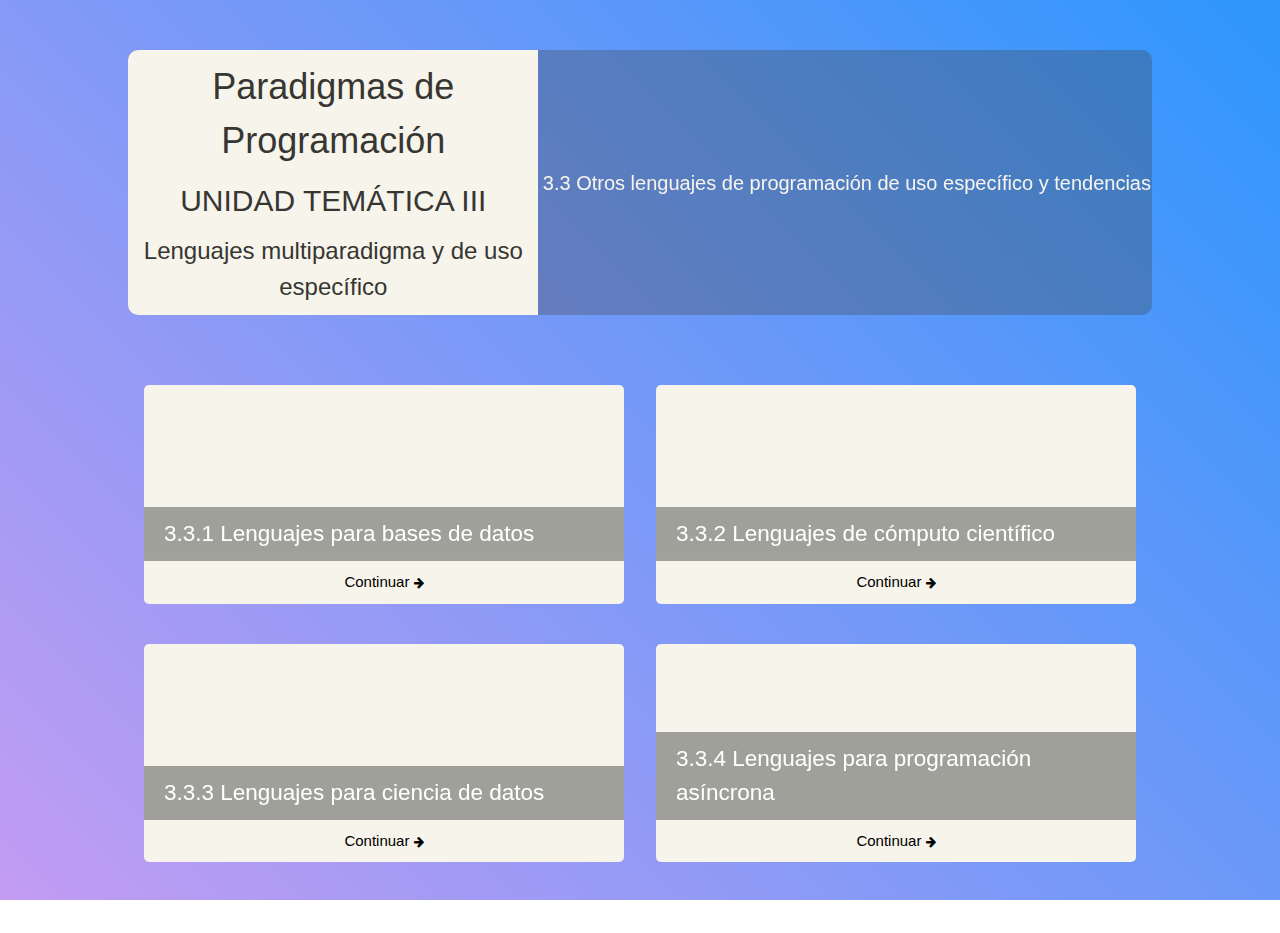
==== index.html @ 08907e10 "Initial commit" ====
<!DOCTYPE html>
<html lang="en">

<head>
    <meta charset="UTF-8">
    <meta http-equiv="X-UA-Compatible" content="IE=edge">
    <meta name="viewport" content="width=device-width, initial-scale=1.0">
    <link rel="stylesheet" href="css/style.css">
    <link rel="stylesheet" href="https://www.w3schools.com/w3css/4/w3.css">
    <link rel="stylesheet" href="https://cdnjs.cloudflare.com/ajax/libs/font-awesome/4.7.0/css/font-awesome.min.css">
    <title>Unidad Tem&aacute;tica III</title>
</head>

<body>
    <div id="main_container">
        <div id="gradient"></div>
        <div id="title_container">
            <div id="cristal_title"></div>
            <div class="title_info" id="title_info_iz">
                <h1>Paradigmas de Programaci&oacute;n</h1>
                <h2>UNIDAD TEM&Aacute;TICA III</h2>
                <h3>Lenguajes multiparadigma y de uso espec&iacute;fico</h3>
            </div>
            <div class="title_info" id="title_info_der">
                <div>
                    <h4>3.3 Otros lenguajes de programaci&oacute;n de uso espec&iacute;fico y tendencias</h4>
                </div>
            </div>
        </div>
        <div id="card_container">
            <div class="w3-cell-row">
                <div class="w3-container w3-center w3-animate-zoom w3-cell">

                    <div class="card">
                        <div class="card_title" id="card_bd">
                            <h3 class="subtopic_title">3.3.1 Lenguajes para bases de datos</h2>
                        </div>

                        <div class="card_btn">
                            <a href="lenguajesBD.html">Continuar <i class="fa fa-arrow-right w3-small"></i>
                            </a>
                        </div>
                    </div>

                </div>
                <div class="w3-container w3-center w3-animate-zoom w3-cell">

                    <div class="card">
                        <div class="card_title" id="card_cc">
                            <h3 class="subtopic_title">3.3.2 Lenguajes de c&oacute;mputo cient&iacute;fico</h2>
                        </div>

                        <div class="card_btn">
                            <a href="lenguajesBD.html">Continuar <i class="fa fa-arrow-right w3-small"></i>
                            </a>
                        </div>
                    </div>

                </div>
            </div>
            <div class="w3-cell-row">
                <div class="w3-container w3-center w3-animate-zoom w3-cell">

                    <div class="card">
                        <div class="card_title" id="card_cd">
                            <h3 class="subtopic_title">3.3.3 Lenguajes para ciencia de datos</h2>
                        </div>
                        <div class="card_btn">
                            <a href="lenguajesBD.html">
                                Continuar <i class="fa fa-arrow-right w3-small"></i>
                            </a>
                        </div>
                    </div>

                </div>
                <div class="w3-container w3-center w3-animate-zoom w3-cell">

                    <div class="card">
                        <div class="card_title" id="card_pa">
                            <h3 class="subtopic_title">3.3.4 Lenguajes para programaci&oacute;n as&iacute;ncrona</h2>
                        </div>
                        <div class="card_btn">
                            <a href="lenguajesBD.html">Continuar <i class="fa fa-arrow-right w3-small"></i>
                            </a>
                        </div>
                    </div>

                </div>
            </div>
        </div>
    </div>
</body>

</html>
---- css/style.css ----
html {
    font-family: "Roboto", "Helvetica", "Arial", sans-serif;
    height: 100%;
}

#main_container {
    margin: auto;
    width: 100%;
    height: 100%;
    position: absolute;
    top: 0;
    left: 0;
}

#gradient {
    z-index: 0;
    position: fixed;
    width: 100%;
    height: 100%;
    background: rgb(195, 156, 242);
    background: linear-gradient(45deg, rgba(195, 156, 242, 1) 0%, rgba(45, 150, 253, 1) 100%);
}

#title_container,
#central_panel {
    position: relative;
    width: 80%;
    margin: auto;
    text-align: center;
    margin-top: 50px;
    -webkit-animation: fadein 2s;
    -moz-animation: fadein 2s;
    -ms-animation: fadein 2s;
    -o-animation: fadein 2s;
    animation: fadein 2s;
}

#interaction_panel {
    position: relative;
    width: 100%;
    margin: auto;
    width: 100%;
}

#info_panel {
    padding-left: 50px;
    padding-right: 50px;
    height: 500px;
    border-top-right-radius: 10px;
    border-bottom-right-radius: 10px;
    position: relative;
    width: 80%;
    background-color: #f6f4eb;
    background: url("https://static.brusheezy.com/system/resources/previews/000/018/482/original/notebook-paper-texture-photoshop-textures.jpg") center / cover;
    margin: auto;
}

#card_container {
    position: relative;
    margin: auto;
    width: 80%;
    padding-top: 50px;
    padding-bottom: 50px;
}

.title_info {
    position: relative;
    z-index: 10;
    display: inline-block;
    vertical-align: middle;
}

#title_info_iz {
    color: #363633;
    background-color: #f6f4eb;
    width: 40%;
    border-top-left-radius: 10px;
    border-bottom-left-radius: 10px;
}

#title_info_der {
    color: #f6f4eb;
    width: 59.5%;
}

#cristal_title {
    position: absolute;
    width: 100%;
    height: 100%;
    z-index: 0;
    background-color: rgba(65, 68, 71, 0.322);
    border-radius: 10px;
}

@keyframes fadein {
    from {
        opacity: 0;
    }
    to {
        opacity: 1;
    }
}

@-moz-keyframes fadein {
    from {
        opacity: 0;
    }
    to {
        opacity: 1;
    }
}

@-webkit-keyframes fadein {
    from {
        opacity: 0;
    }
    to {
        opacity: 1;
    }
}

@-ms-keyframes fadein {
    from {
        opacity: 0;
    }
    to {
        opacity: 1;
    }
}

@-o-keyframes fadein {
    from {
        opacity: 0;
    }
    to {
        opacity: 1;
    }
}

.card {
    position: relative;
    width: 100%;
    background-color: #f6f4eb;
    border-radius: 5px;
    margin-top: 20px;
    margin-bottom: 20px;
}

.card_title {
    position: relative;
    width: 100%;
    border-top-right-radius: 5px;
    border-top-left-radius: 5px;
    color: #fff;
    text-align: left;
    height: 176px;
}

#card_bd {
    background: url('https://concepto.de/wp-content/uploads/2018/04/base-de-datos-min-e1523470739502.jpg') center / cover;
}

#card_cc {
    background: url('https://cdn1.adaptixnetworks.com/wp-content/uploads/equipo-de-computo.jpg') center / cover;
}

#card_cd {
    background: url('https://www.ceupe.com/images/easyblog_articles/1583/trabajo-analisis-datos.jpg') center / cover;
}

#card_pa {
    background: url('https://dominiotic.com/wp-content/uploads/2018/09/programming-journal-overview.jpg') center / cover;
}

.card_resume {
    margin: auto;
    width: 95%;
    padding-top: 20px;
    padding-bottom: 10px;
    padding-left: 10px;
    padding-right: 10px;
    text-align: justify;
    border-bottom: solid 1px #7a7a78;
}

.subtopic_title {
    font-size: 150%;
    position: absolute;
    bottom: 0px;
    vertical-align: baseline;
    padding-right: 20px;
    padding-left: 20px;
    padding-top: 10px;
    padding-bottom: 10px;
    width: 100%;
    margin-bottom: 0px;
    background-color: rgba(19, 22, 24, 0.377);
    backdrop-filter: blur(5px);
}

.card_btn a {
    padding: 10px;
    display: inline-block;
    width: 100%;
    text-decoration: none;
    border-bottom-left-radius: 5px;
    border-bottom-right-radius: 5px;
    transition: 0.5s;
}

.card_btn a:hover {
    background-color: #2d96fd;
    color: white;
}

.nav_bar {
    position: relative;
    width: 100%;
    background-color: #f6f4eb;
}

.btn_bar {
    position: relative;
    background: linear-gradient(to right, rgba(195, 156, 242, 1) 50%, #f6f4eb 50%);
    background-size: 200% 100%;
    background-position: right bottom;
}

.nav_bar>a {
    text-decoration: none;
}

.ribbon {
    padding-right: 25px!important;
    transition: all .5s ease-out;
    margin-top: 10px;
    clip-path: polygon(100% 0%, 92% 50%, 100% 100%, 0 100%, 0 50%, 0 0);
}

.ribbon>span {
    position: relative;
    display: block;
    width: 100px;
}

.stabilo_melon {
    background-color: rgb(248, 182, 168)!important;
}

.stabilo_yellow {
    background-color: rgb(253, 255, 180)!important;
}

.stabilo_pink {
    background-color: rgb(247, 194, 214)!important;
}

.stabilo_blue {
    background-color: rgb(195, 239, 252)!important;
}

.stabilo_green {
    background-color: rgb(215, 248, 143)!important;
}

.stabilo_purple {
    background-color: rgb(195, 187, 236)!important;
}

.ribbon:hover {
    width: 150%!important;
}

.ribbon_selected {
    width: 150%!important;
}
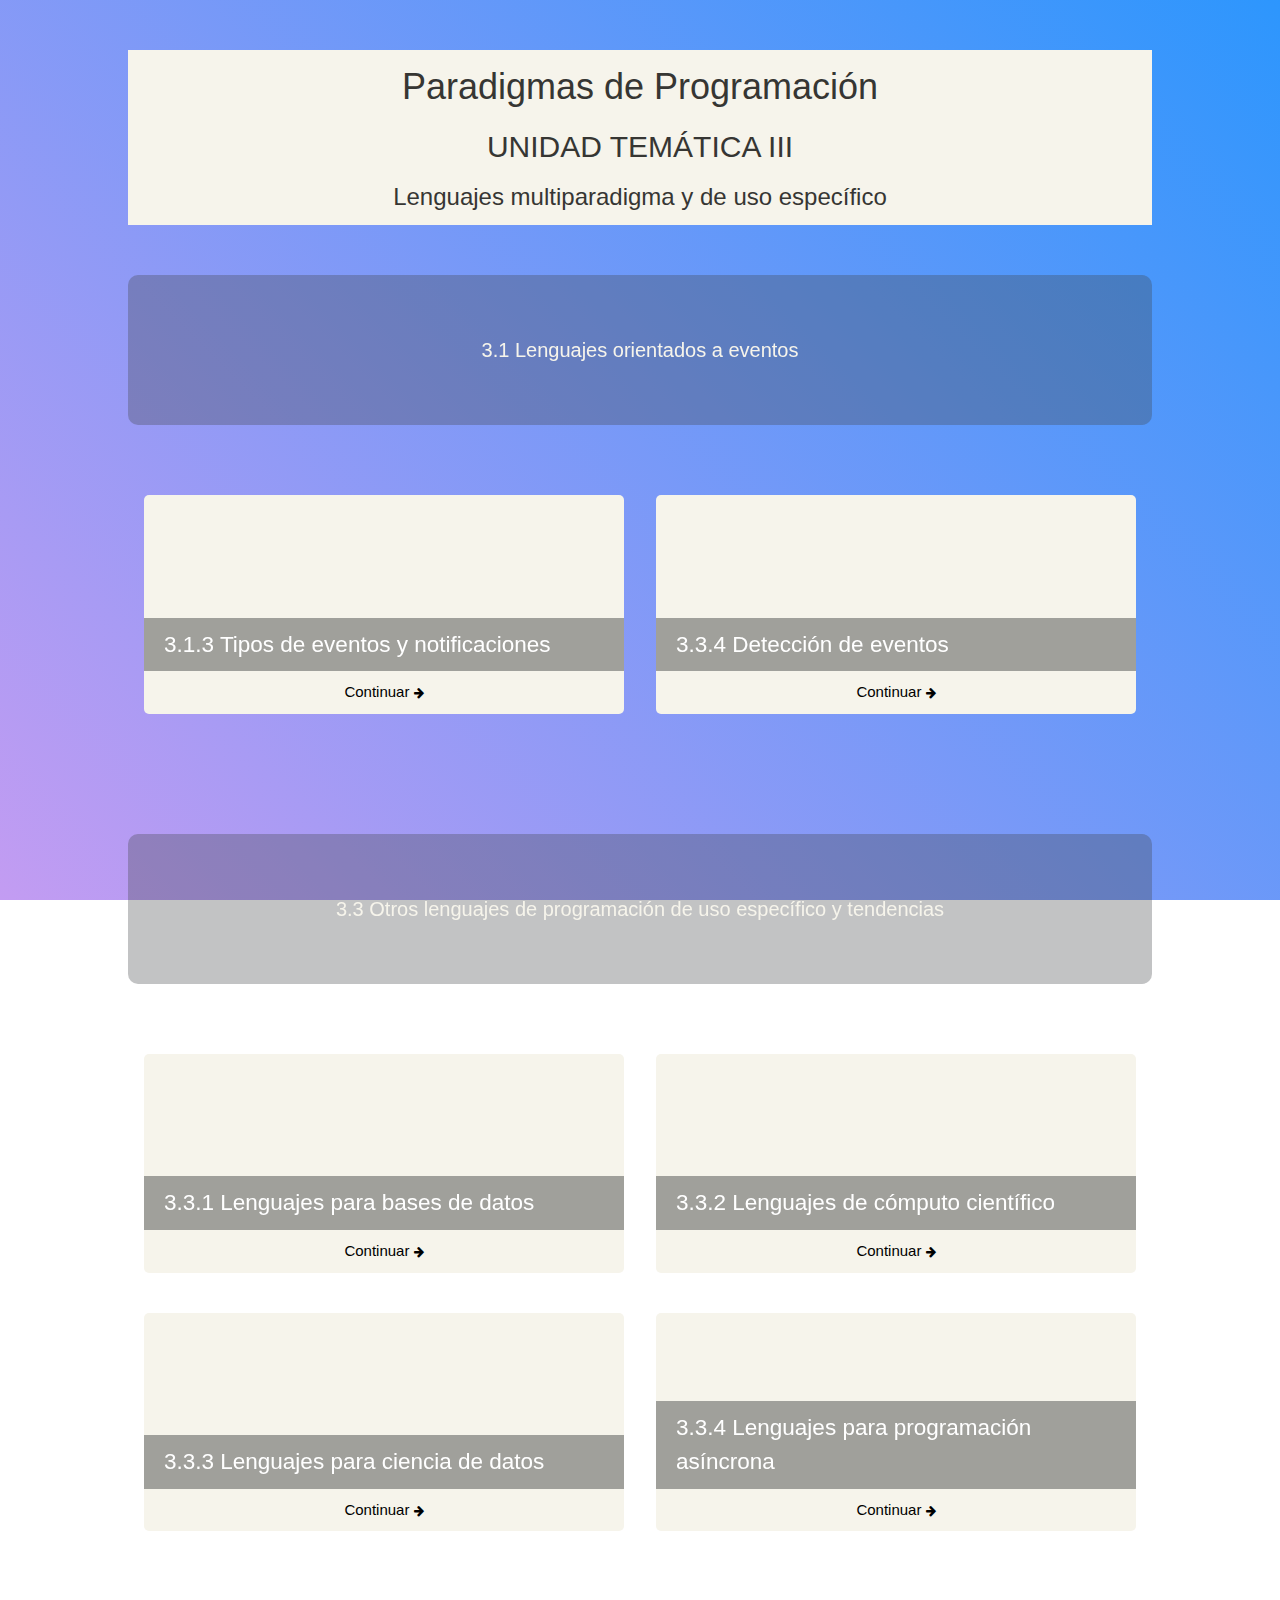
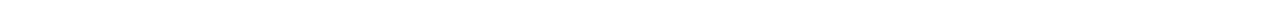
==== commit 70a67aea: "info sobre tema 3.1.3" ====
--- a/index.html
+++ b/index.html
@@ -14,20 +14,64 @@
 <body>
     <div id="main_container">
         <div id="gradient"></div>
-        <div id="title_container">
-            <div id="cristal_title"></div>
-            <div class="title_info" id="title_info_iz">
+        <div class="title_container">
+            <div class="w3-container w3-center title_info_white">
                 <h1>Paradigmas de Programaci&oacute;n</h1>
                 <h2>UNIDAD TEM&Aacute;TICA III</h2>
                 <h3>Lenguajes multiparadigma y de uso espec&iacute;fico</h3>
             </div>
-            <div class="title_info" id="title_info_der">
-                <div>
+        </div>
+        <div class="title_container">
+            <div class="cristal_title"></div>
+            <div class="title_info">
+                <div class="w3-center">
+                    <h4>3.1 Lenguajes orientados a eventos</h4>
+                </div>
+            </div>
+        </div>
+
+        <div class="card_container">
+            <div class="w3-cell-row">
+                <div class="w3-container w3-center w3-animate-zoom w3-cell">
+
+                    <div class="card">
+                        <div class="card_title" id="card_evt">
+                            <h3 class="subtopic_title">3.1.3 Tipos de eventos y notificaciones</h2>
+                        </div>
+
+                        <div class="card_btn">
+                            <a href="tiposDeEventos.html">Continuar <i class="fa fa-arrow-right w3-small"></i>
+                            </a>
+                        </div>
+                    </div>
+
+                </div>
+                <div class="w3-container w3-center w3-animate-zoom w3-cell">
+
+                    <div class="card">
+                        <div class="card_title" id="card_evt_handle">
+                            <h3 class="subtopic_title">3.3.4 Detecci&oacute;n de eventos</h2>
+                        </div>
+
+                        <div class="card_btn">
+                            <a href="#">Continuar <i class="fa fa-arrow-right w3-small"></i>
+                            </a>
+                        </div>
+                    </div>
+
+                </div>
+            </div>
+        </div>
+        <div class="title_container">
+            <div class="cristal_title"></div>
+            <div class="title_info">
+                <div class="w3-center">
                     <h4>3.3 Otros lenguajes de programaci&oacute;n de uso espec&iacute;fico y tendencias</h4>
                 </div>
             </div>
         </div>
-        <div id="card_container">
+
+        <div class="card_container">
             <div class="w3-cell-row">
                 <div class="w3-container w3-center w3-animate-zoom w3-cell">
 
@@ -51,7 +95,7 @@
                         </div>
 
                         <div class="card_btn">
-                            <a href="lenguajesBD.html">Continuar <i class="fa fa-arrow-right w3-small"></i>
+                            <a href="lenguajesComputoCientifico.html">Continuar <i class="fa fa-arrow-right w3-small"></i>
                             </a>
                         </div>
                     </div>
@@ -66,7 +110,7 @@
                             <h3 class="subtopic_title">3.3.3 Lenguajes para ciencia de datos</h2>
                         </div>
                         <div class="card_btn">
-                            <a href="lenguajesBD.html">
+                            <a href="lenguajesCienciaDatos.html">
                                 Continuar <i class="fa fa-arrow-right w3-small"></i>
                             </a>
                         </div>
@@ -80,7 +124,7 @@
                             <h3 class="subtopic_title">3.3.4 Lenguajes para programaci&oacute;n as&iacute;ncrona</h2>
                         </div>
                         <div class="card_btn">
-                            <a href="lenguajesBD.html">Continuar <i class="fa fa-arrow-right w3-small"></i>
+                            <a href="lenguajesPrograAsincrona.html">Continuar <i class="fa fa-arrow-right w3-small"></i>
                             </a>
                         </div>
                     </div>
--- a/css/style.css
+++ b/css/style.css
@@ -21,7 +21,7 @@
     background: linear-gradient(45deg, rgba(195, 156, 242, 1) 0%, rgba(45, 150, 253, 1) 100%);
 }
 
-#title_container,
+.title_container,
 #central_panel {
     position: relative;
     width: 80%;
@@ -45,17 +45,19 @@
 #info_panel {
     padding-left: 50px;
     padding-right: 50px;
-    height: 500px;
+    height: 100%;
     border-top-right-radius: 10px;
     border-bottom-right-radius: 10px;
     position: relative;
     width: 80%;
     background-color: #f6f4eb;
-    background: url("https://static.brusheezy.com/system/resources/previews/000/018/482/original/notebook-paper-texture-photoshop-textures.jpg") center / cover;
-    margin: auto;
-}
-
-#card_container {
+    background: url("https://img.freepik.com/foto-gratis/textura-papel-arrugado-blanco_53876-95917.jpg?size=338&ext=jpg") center / cover;
+    margin: auto;
+    padding-bottom: 20px;
+    margin-bottom: 50px;
+}
+
+.card_container {
     position: relative;
     margin: auto;
     width: 80%;
@@ -63,27 +65,30 @@
     padding-bottom: 50px;
 }
 
+.main_container {
+    position: relative;
+    z-index: 10;
+    width: 80%;
+    margin: auto;
+    background-color: #f6f4eb;
+}
+
 .title_info {
     position: relative;
     z-index: 10;
-    display: inline-block;
     vertical-align: middle;
-}
-
-#title_info_iz {
+    color: #f6f4eb;
+    padding: 50px;
+}
+
+.title_info_white {
+    position: relative;
+    z-index: 10;
     color: #363633;
     background-color: #f6f4eb;
-    width: 40%;
-    border-top-left-radius: 10px;
-    border-bottom-left-radius: 10px;
-}
-
-#title_info_der {
-    color: #f6f4eb;
-    width: 59.5%;
-}
-
-#cristal_title {
+}
+
+.cristal_title {
     position: absolute;
     width: 100%;
     height: 100%;
@@ -170,6 +175,14 @@
 
 #card_pa {
     background: url('https://dominiotic.com/wp-content/uploads/2018/09/programming-journal-overview.jpg') center / cover;
+}
+
+#card_evt {
+    background: url('https://i.stack.imgur.com/YrZrs.jpg') center / cover;
+}
+
+#card_evt_handle {
+    background: url('https://prografacilsite.files.wordpress.com/2017/06/012.png') center / cover;
 }
 
 .card_resume {
@@ -273,4 +286,76 @@
 
 .ribbon_selected {
     width: 150%!important;
+}
+
+.figure {
+    width: 100%;
+}
+
+.figure-50 {
+    width: 50%;
+}
+
+.figure-80 {
+    width: 80%;
+}
+
+#fortran_icon {
+    background: url(https://wikiimg.tojsiabtv.com/wikipedia/commons/thumb/b/b8/Fortran_logo.svg/1200px-Fortran_logo.svg.png) center / cover;
+}
+
+#matlab_icon {
+    background: url(https://upload.wikimedia.org/wikipedia/commons/thumb/2/21/Matlab_Logo.png/667px-Matlab_Logo.png) center / cover;
+}
+
+#scilab_icon {
+    background: url(https://avatars.githubusercontent.com/u/16873035?s=280&v=4) center / cover;
+}
+
+#GNU_icon {
+    background: url(https://user-images.githubusercontent.com/52218/81157153-f9f20980-8f86-11ea-9a37-7bdb869326fc.png) center / cover;
+}
+
+#comsol_icon {
+    background: url(https://download.cahdroid.com/wp-content/uploads/2021/03/Comsol-Multiphysics-Free-Download.jpg) center / cover;
+}
+
+#r_icon {
+    background: url(https://ih1.redbubble.net/image.557982533.5501/st,small,507x507-pad,600x600,f8f8f8.jpg) center / cover;
+}
+
+#python_icon {
+    background: url(https://e7.pngegg.com/pngimages/761/45/png-clipart-professional-python-programmer-computer-programming-android-android-blue-logo-thumbnail.png) center / cover;
+}
+
+#sql_icon {
+    background: url(https://blog.desafiolatam.com/wp-content/uploads/2018/05/sql-logo.png) center / cover;
+}
+
+#java_icon {
+    background: url(https://cdn.worldvectorlogo.com/logos/java.svg) center / cover;
+}
+
+#scala_icon {
+    background: url(https://logowik.com/content/uploads/images/scala3486.jpg) center / cover;
+}
+
+#julia_icon {
+    background: url(https://yt3.ggpht.com/ytc/AKedOLRTag_BUufSPddbTf92uOWlkGEY8yZlTsv_1Q-bwQ=s900-c-k-c0x00ffffff-no-rj) center / cover;
+}
+
+.language_icon {
+    width: 50px;
+    height: 50px;
+    border-radius: 25px;
+}
+
+.language_list {
+    margin-top: 10px;
+    margin-bottom: 10px;
+}
+
+.language_info {
+    padding-right: 20px;
+    padding-left: 20px;
 }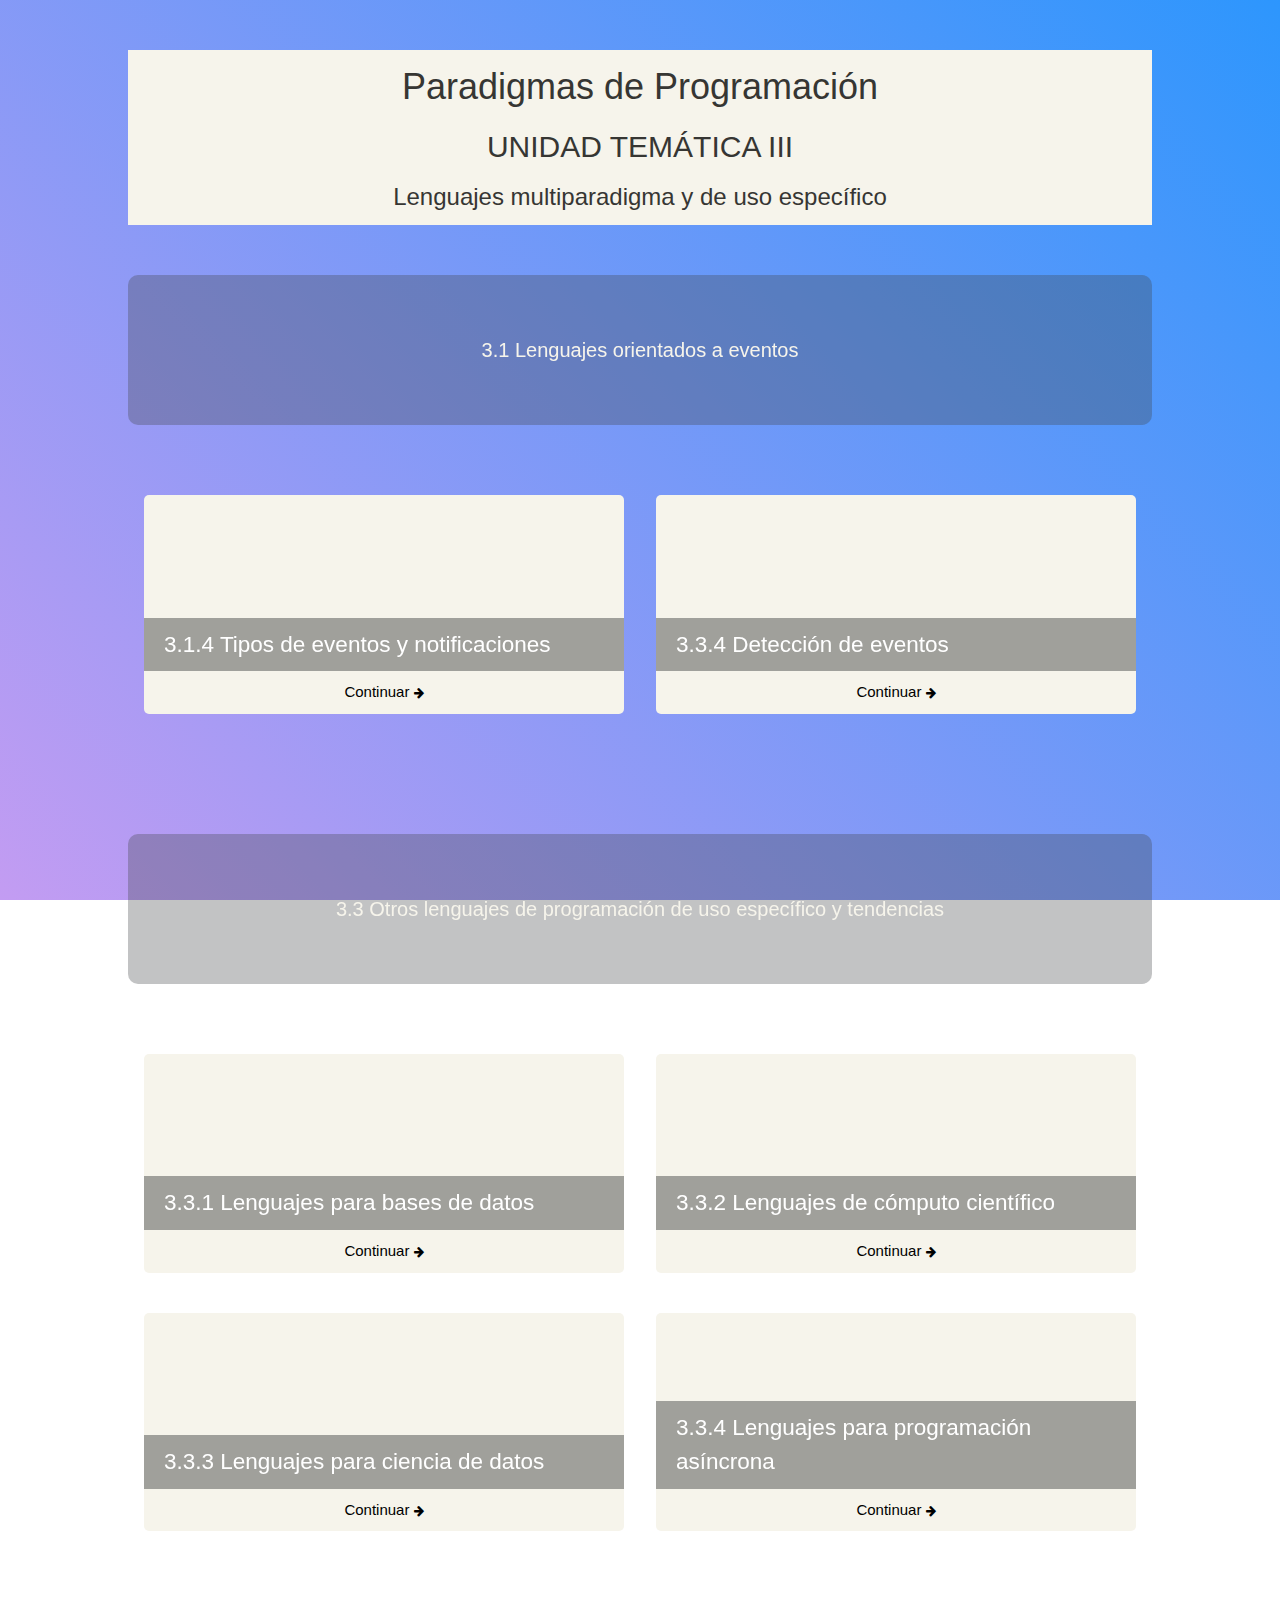
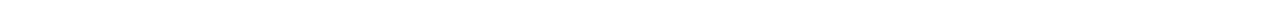
==== commit ca7af649: "Ejemplo sobre tema 3.1.4" ====
--- a/index.html
+++ b/index.html
@@ -36,7 +36,7 @@
 
                     <div class="card">
                         <div class="card_title" id="card_evt">
-                            <h3 class="subtopic_title">3.1.3 Tipos de eventos y notificaciones</h2>
+                            <h3 class="subtopic_title">3.1.4 Tipos de eventos y notificaciones</h2>
                         </div>
 
                         <div class="card_btn">
@@ -54,7 +54,7 @@
                         </div>
 
                         <div class="card_btn">
-                            <a href="#">Continuar <i class="fa fa-arrow-right w3-small"></i>
+                            <a href="deteccionEventos.html">Continuar <i class="fa fa-arrow-right w3-small"></i>
                             </a>
                         </div>
                     </div>
